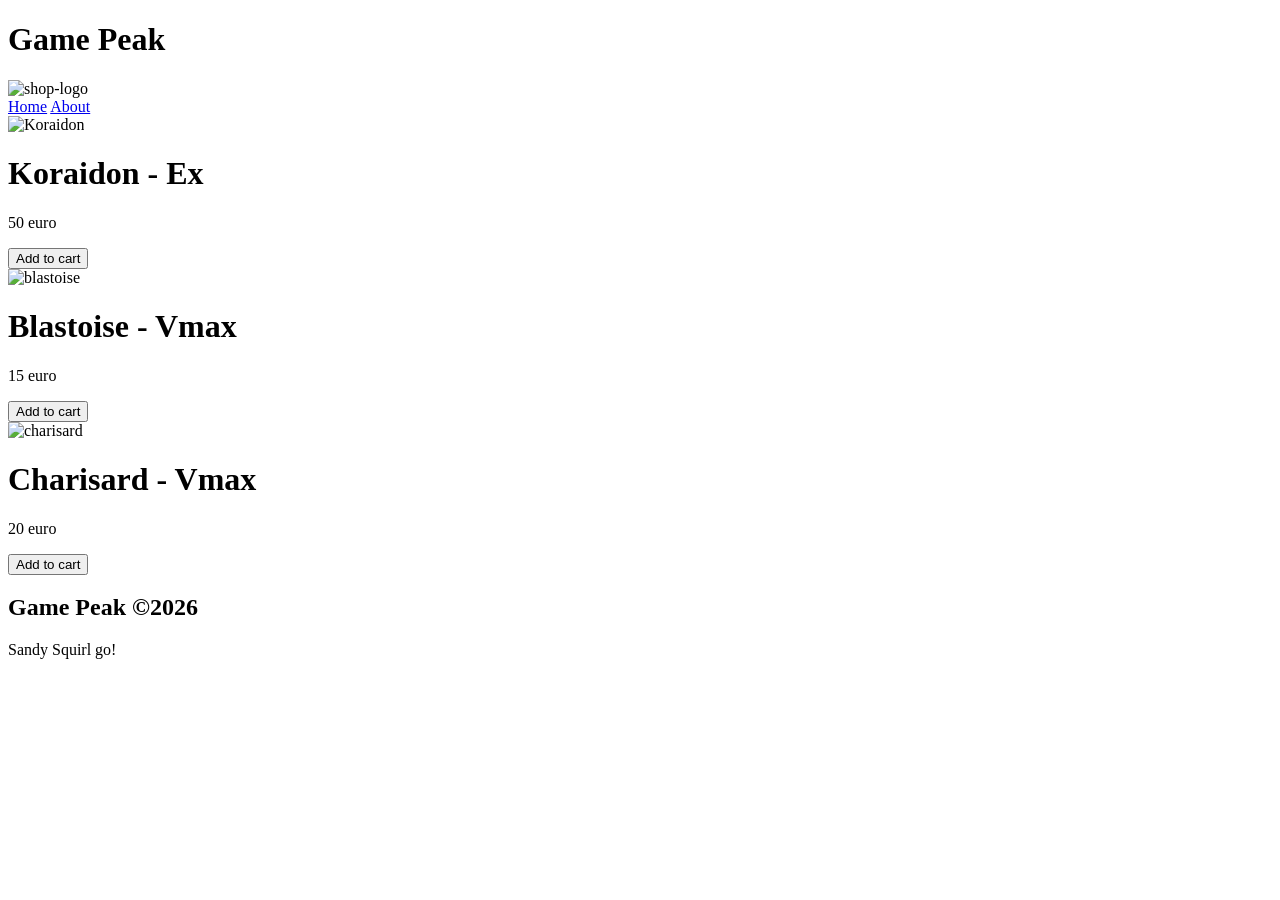
==== index.html @ 7c16cb61 "Create index.html" ====
<!DOCTYPE html>
<html>
<head>
  <title>Game Peak</title>
  <link rel="stylesheet" href="style.css">
  <link rel="icon" type="image/png" href="pokémon.png">
  <link rel="shortcut icon" href="pokémon.png">
</head>
<body>
        <div class="top-bar"> 
            <h1>Game Peak</h1>
            <img src="pokémon.png" alt="shop-logo" class="topbarimg"> 
                 <div class="nav">
                     <a href="index.html">Home</a>
                     <a href="about.html">About</a>
                 </div>
        </div>
      
      <div class="item">
      <img src="SV01_EN_125.png" alt="Koraidon" class="image-child">
      <h1>Koraidon - Ex</h1>
        <p>50 euro</p>
           <button onclick="alert('added to cart')" class="buybutton"> Add to cart </button>
        </div>
        
      <div class="item">
      <img src="blastoise.png" alt="blastoise" class="image-child">
      <h1>Blastoise - Vmax</h1>
        <p>15 euro</p>
        <button onclick="alert('added to cart')" class="buybutton"> Add to cart </button>
     </div>

     <div class="item">
      <img src="charisard.png" alt="charisard" class="image-child">
      <h1>Charisard - Vmax</h1>
        <p>20 euro</p>
        <button onclick="alert('added to cart')" class="buybutton"> Add to cart </button>
     </div>
     
     <div class="footer">
       <h2 class="white"> Game Peak ©2026</h2>
         <p class="white"> Sandy Squirl go! </p>
     </div>
        
</body>
</html>
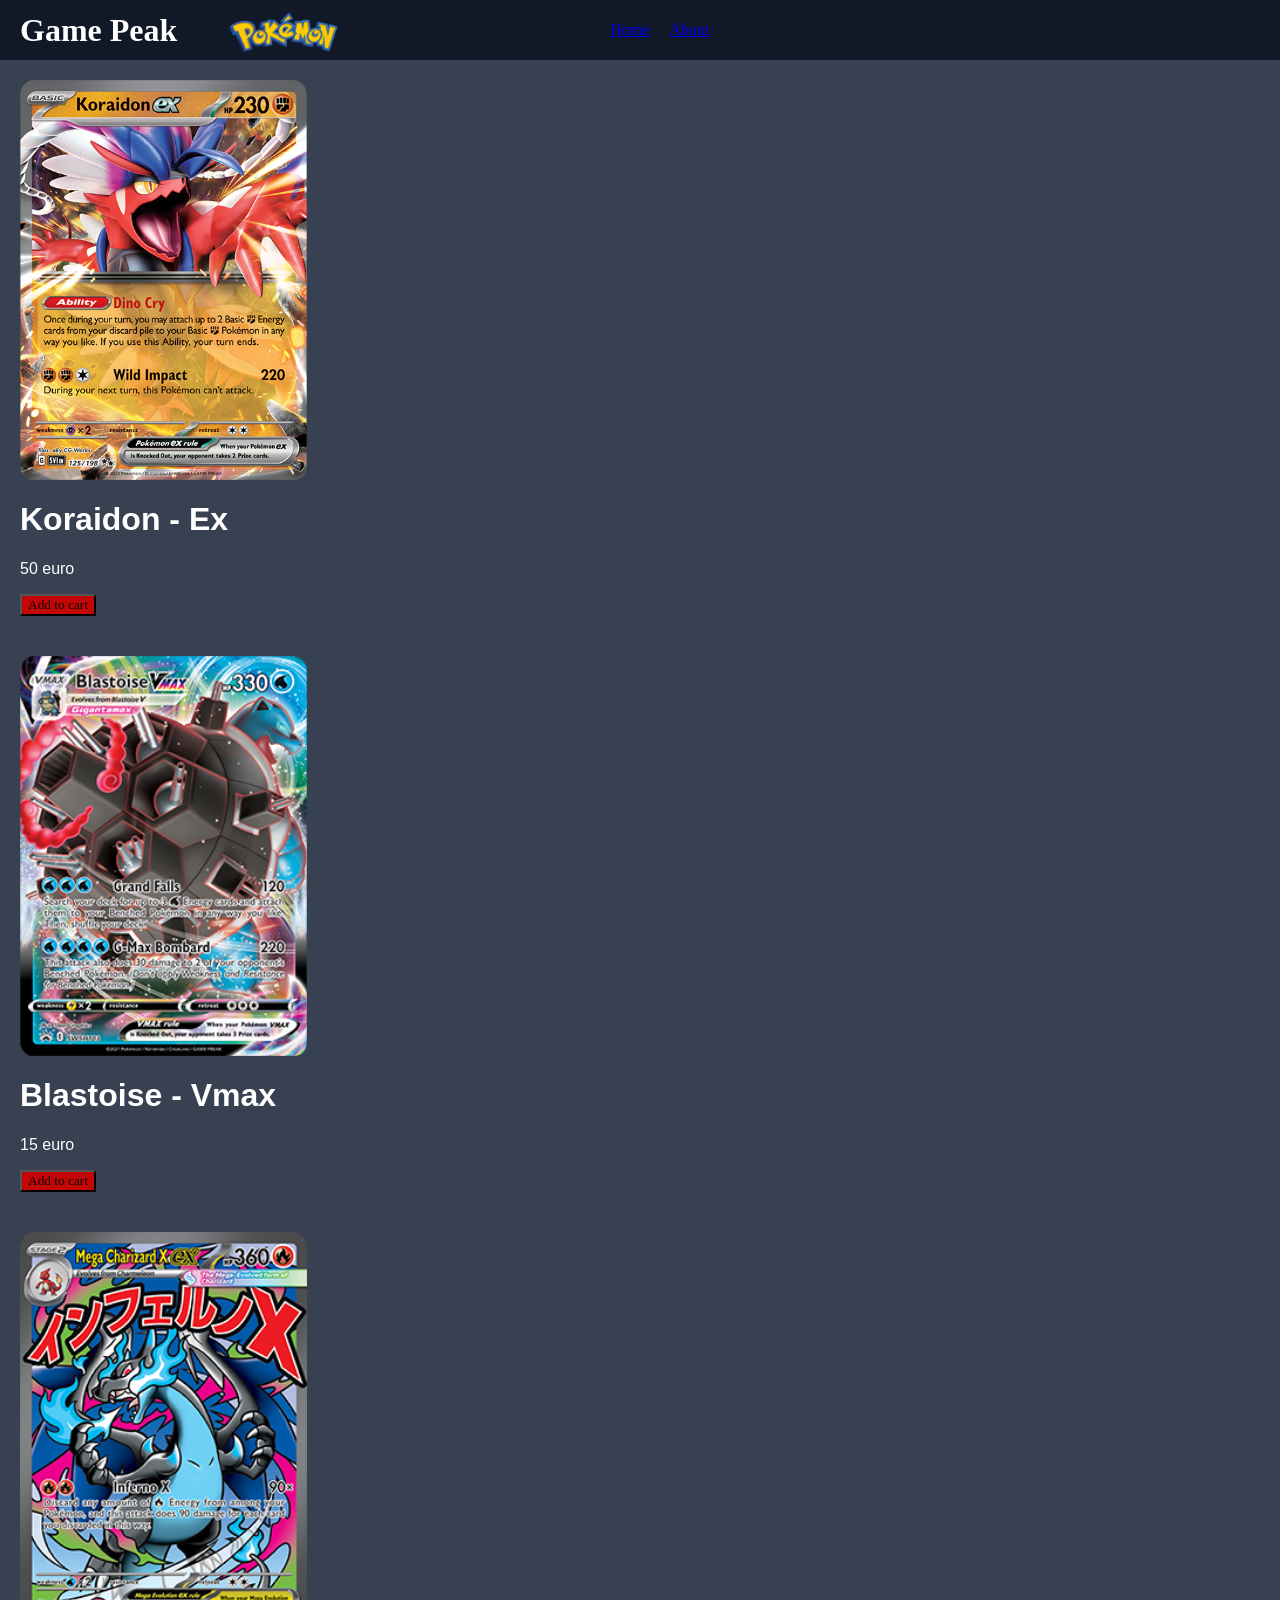
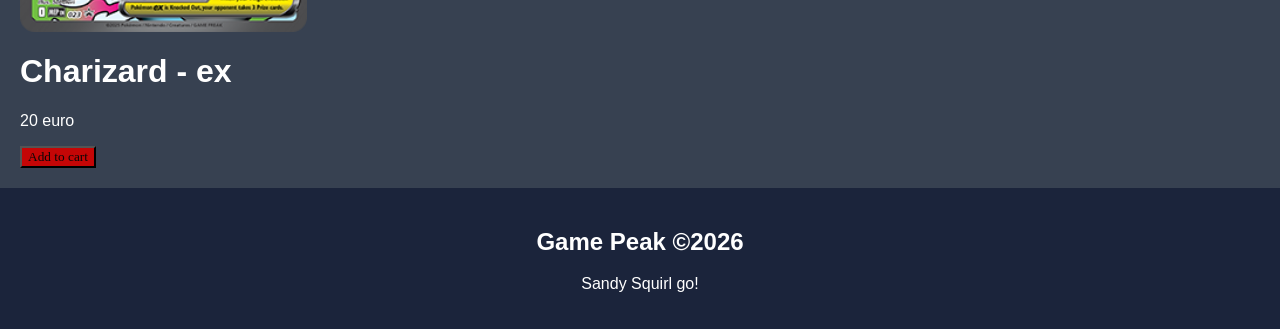
==== commit c7048aa1: "Update index.html" ====
--- a/index.html
+++ b/index.html
@@ -32,7 +32,7 @@
 
      <div class="item">
       <img src="charisard.png" alt="charisard" class="image-child">
-      <h1>Charisard - Vmax</h1>
+      <h1>Charizard - ex </h1>
         <p>20 euro</p>
         <button onclick="alert('added to cart')" class="buybutton"> Add to cart </button>
      </div>
--- a/style.css
+++ b/style.css
@@ -0,0 +1,94 @@
+.buybutton {
+    color: rgb(12, 7, 7);
+    background-color: rgb(196, 6, 6);
+    font-family: "Arial Black";
+    align-items: left;
+}
+
+.top-bar {
+    text-align: center;
+    font-family: "Arial Black"; 
+    position: fixed;
+    top: 0;
+    left: 0;
+    width: 100%;
+    height: 60px;
+
+    background-color: #111827;
+    color: white;
+
+    display: flex;
+    align-items: center;
+    justify-content: space-between;
+
+    padding: 0 20px;
+    z-index: 1000;
+    margin: 0;
+}
+
+
+
+.shop {
+    color: #111827;
+  text-align: center;
+  font-family: "Arial Black", sans-serif;
+}
+
+body {
+  background: gray !important;
+  color: white;
+  margin: 0;
+  font-family: Arial;
+  margin: 0;
+  padding-top: 60px; 
+}
+
+.item {
+    background: #374151;
+    padding: 20px;
+}
+
+.image-child {
+  max-width: 100%;
+  height: 400px;
+  display: block;
+  align-items: center;
+}
+
+.topbarimg {
+    height: 45px; 
+    width: auto;
+    position: fixed;
+    top: 10px;
+    padding: 0%;
+    margin-left: 200px; /* Adjust this value to position the image as needed */
+}
+
+.nav {
+    position: absolute;
+    left: 50%;
+    transform: translateX(-50%);
+
+    display: flex;
+    align-items: center;
+    gap: 20px;
+}
+
+.footer {
+    color: rgb(12, 7, 7);
+    text-align: center;
+    font-family: "Arial Black", sans-serif;
+    background-color: #1B243B;
+    padding: 20px;
+}
+
+.white {
+    color: white;
+}
+
+.about-section {
+    background-color: rgb(54, 52, 67);
+    color: white;
+    padding: 50px;
+    text-align: center;
+}
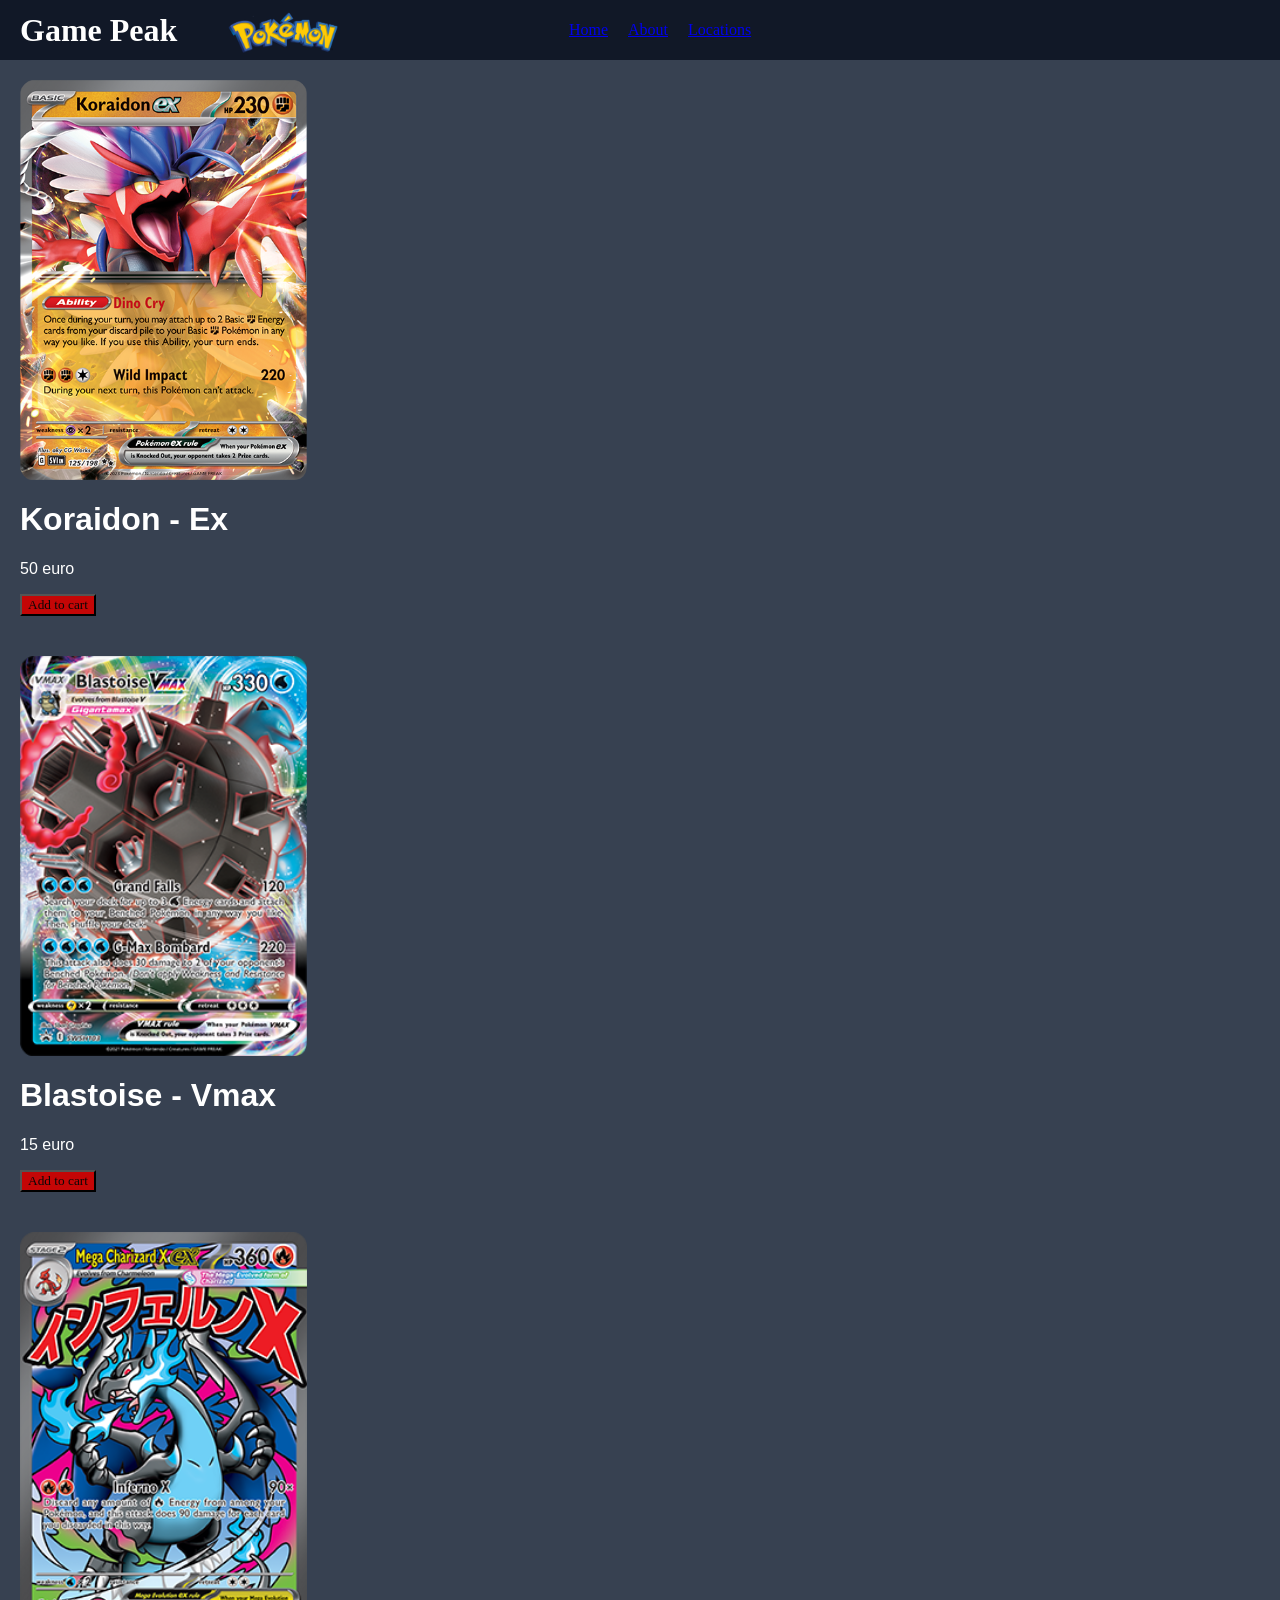
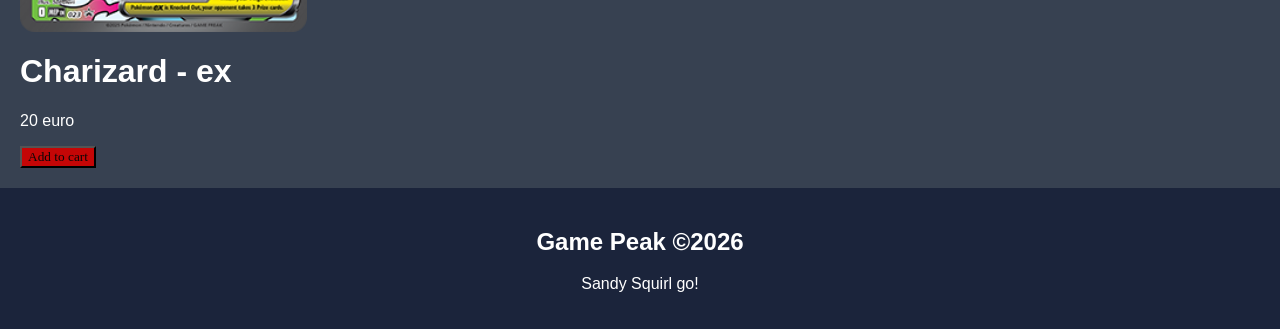
==== commit d55964f7: "Update index.html" ====
--- a/index.html
+++ b/index.html
@@ -13,6 +13,7 @@
                  <div class="nav">
                      <a href="index.html">Home</a>
                      <a href="about.html">About</a>
+                     <a href="locations.html">Locations</a>
                  </div>
         </div>
       
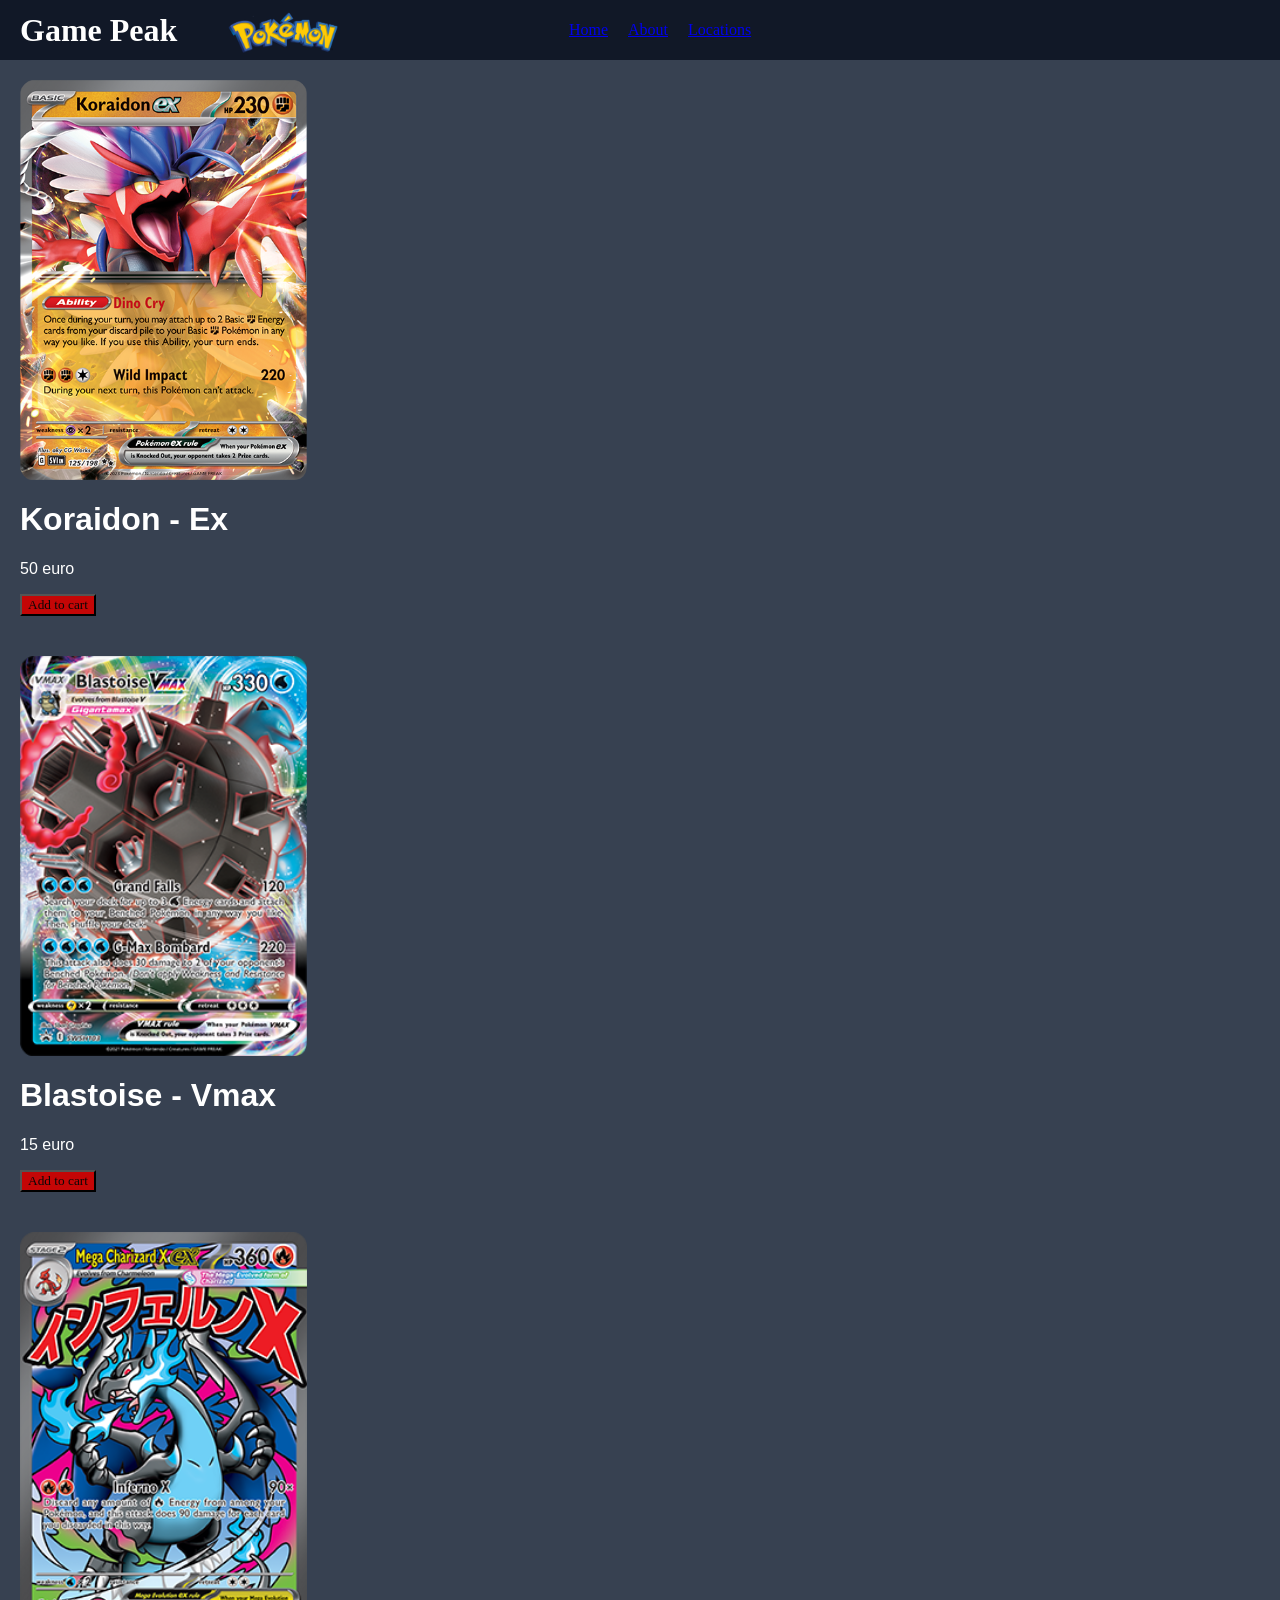
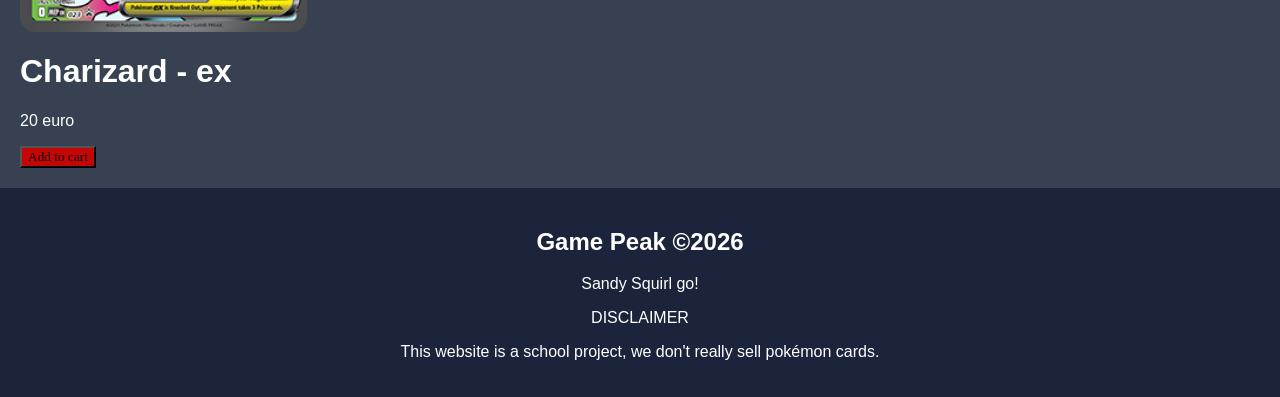
==== commit ca756f54: "Update index.html" ====
--- a/index.html
+++ b/index.html
@@ -41,6 +41,8 @@
      <div class="footer">
        <h2 class="white"> Game Peak ©2026</h2>
          <p class="white"> Sandy Squirl go! </p>
+              <p class="white">DISCLAIMER</p>
+       <p class="white"> This website is a school project, we don't really sell pokémon cards.</p>
      </div>
         
 </body>
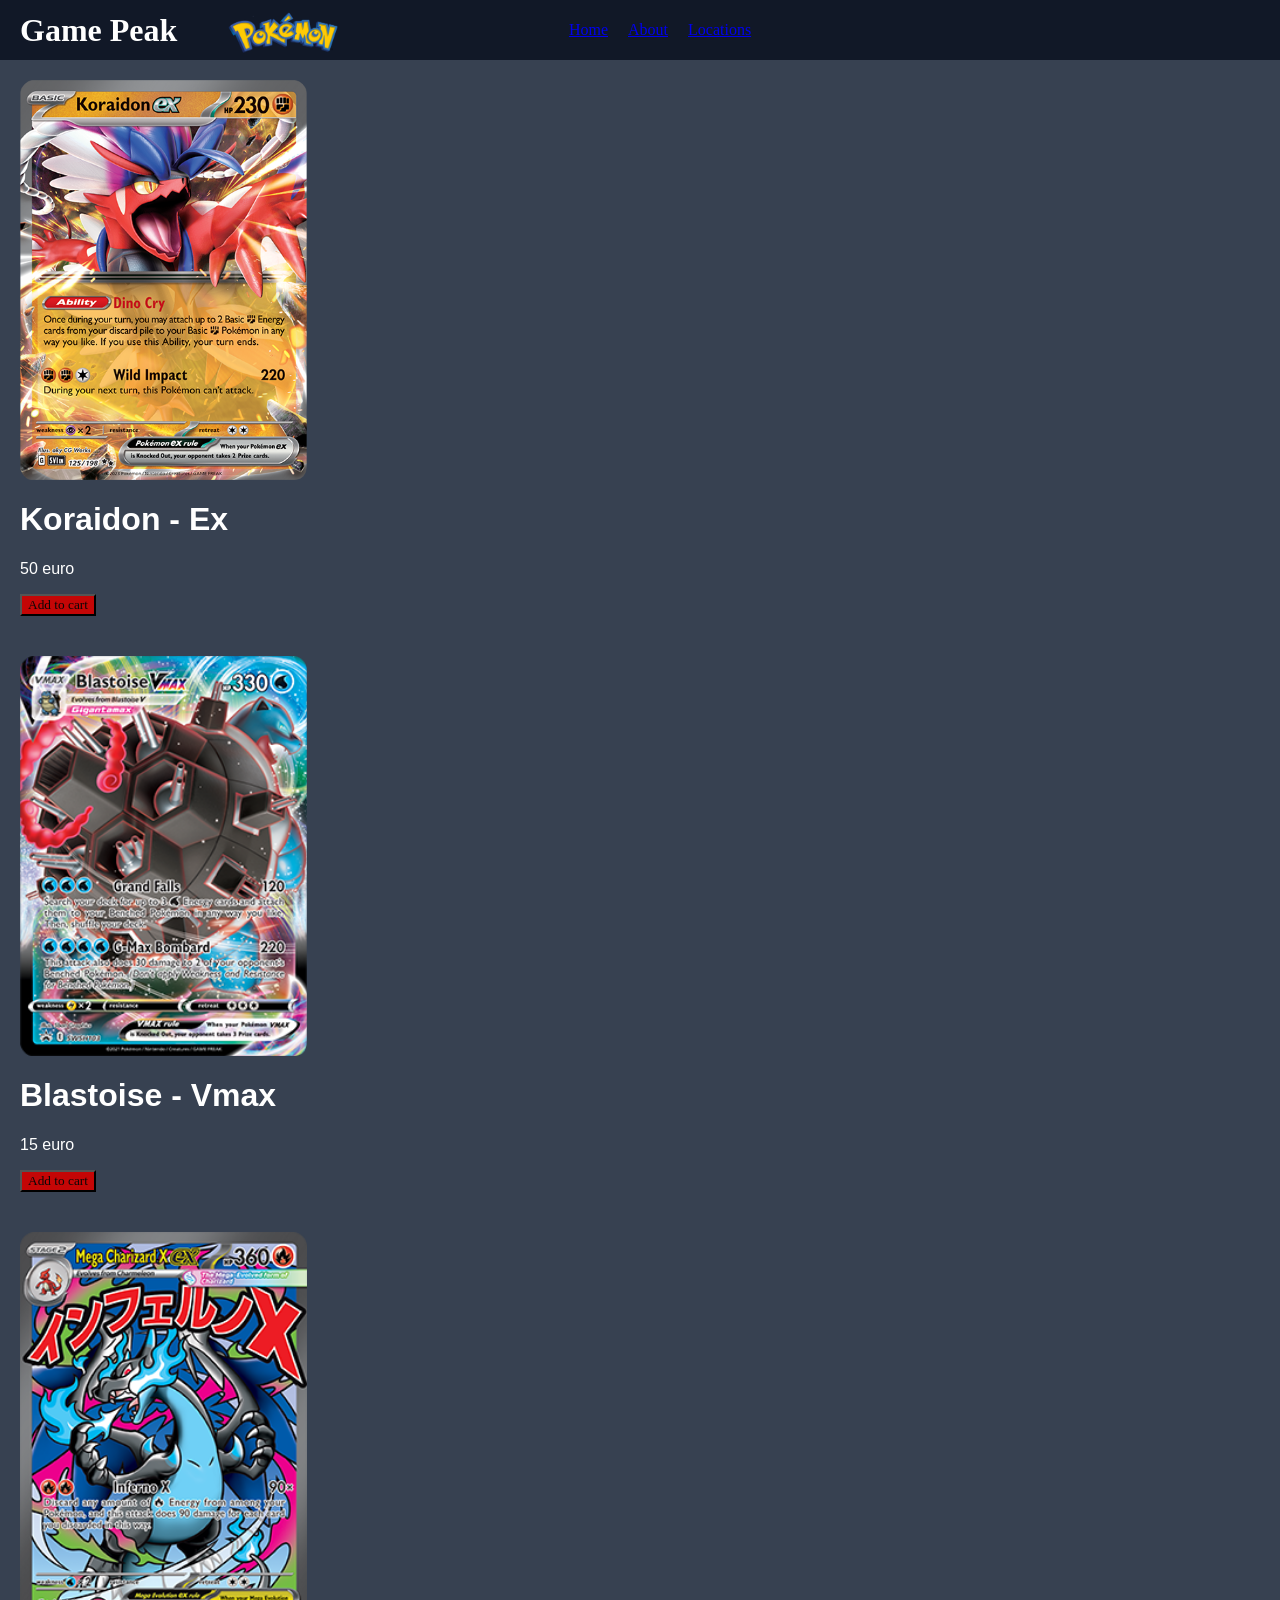
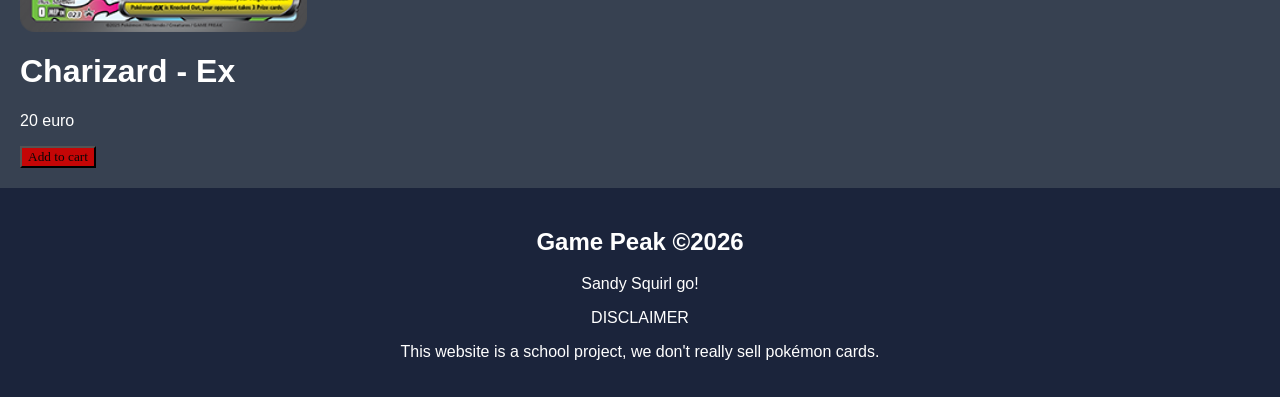
==== commit f4f25a48: "Update index.html" ====
--- a/index.html
+++ b/index.html
@@ -33,7 +33,7 @@
 
      <div class="item">
       <img src="charisard.png" alt="charisard" class="image-child">
-      <h1>Charizard - ex </h1>
+      <h1>Charizard - Ex </h1>
         <p>20 euro</p>
         <button onclick="alert('added to cart')" class="buybutton"> Add to cart </button>
      </div>
